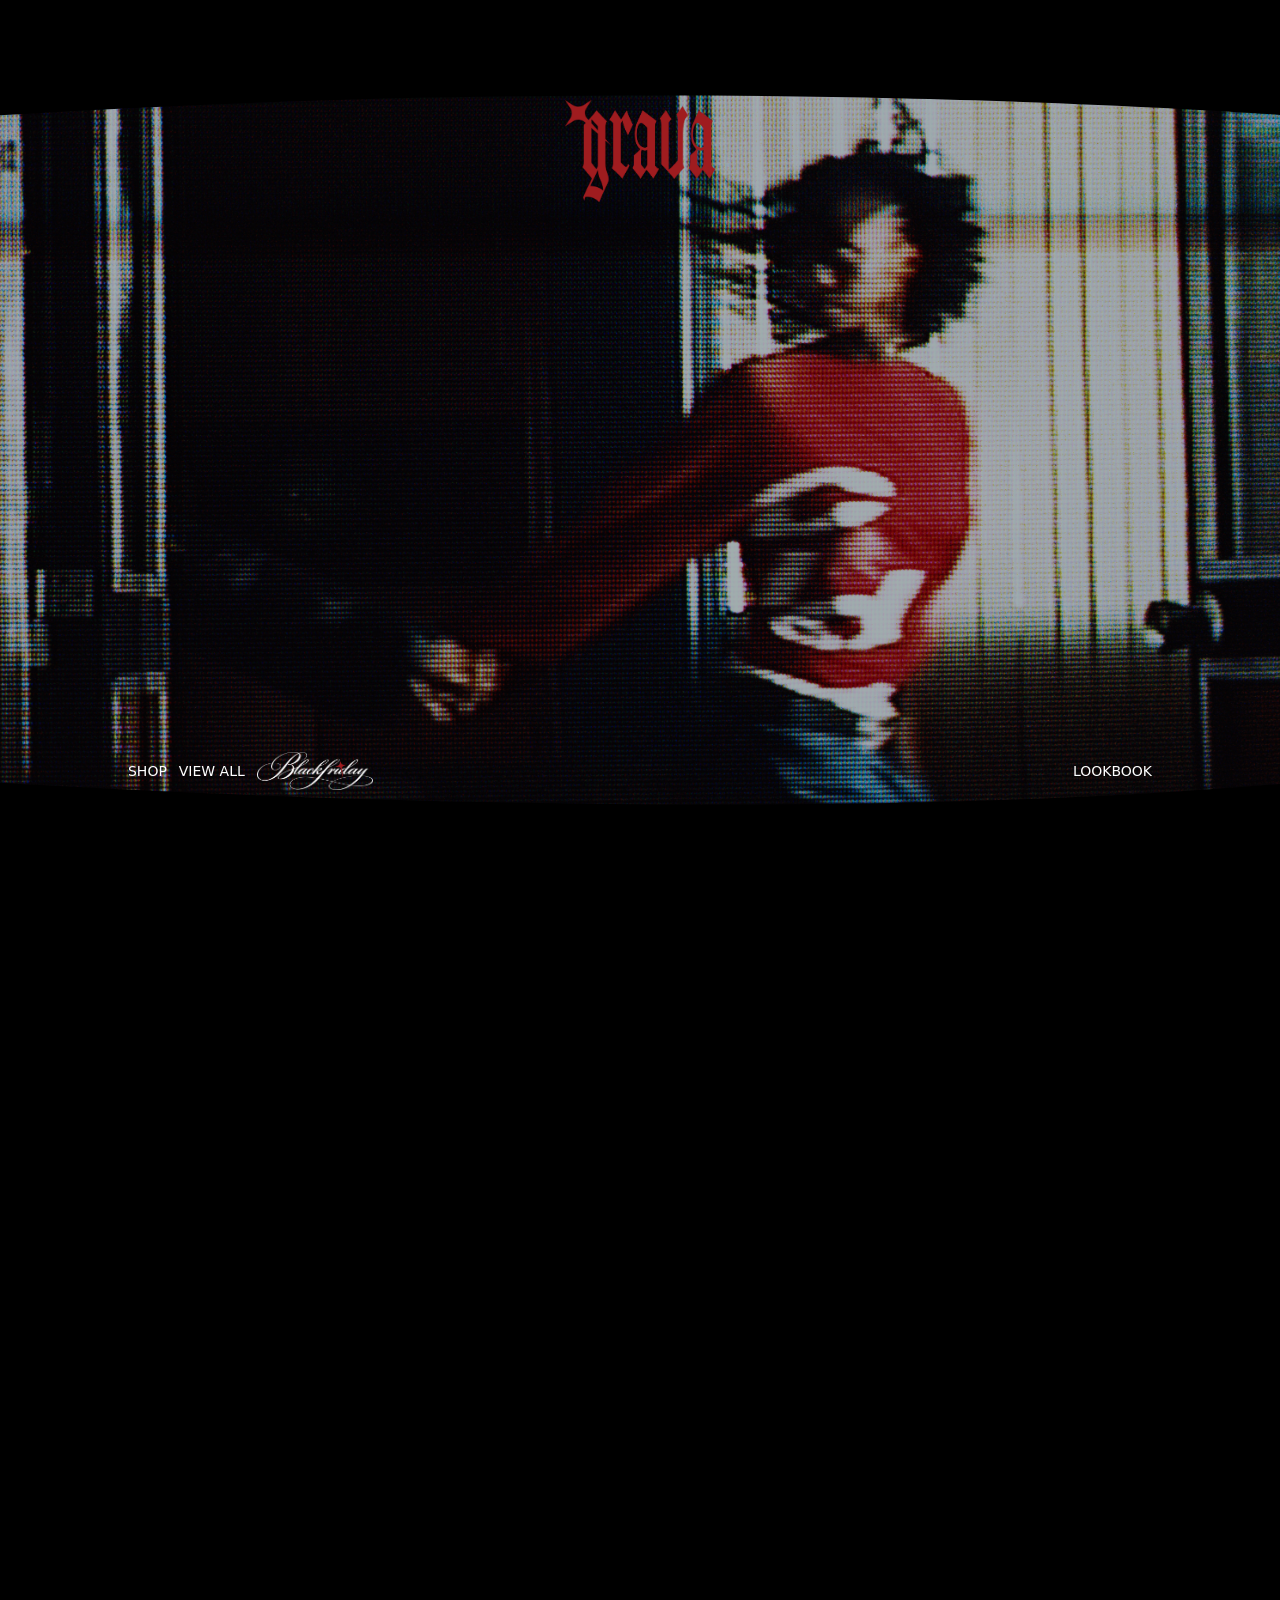
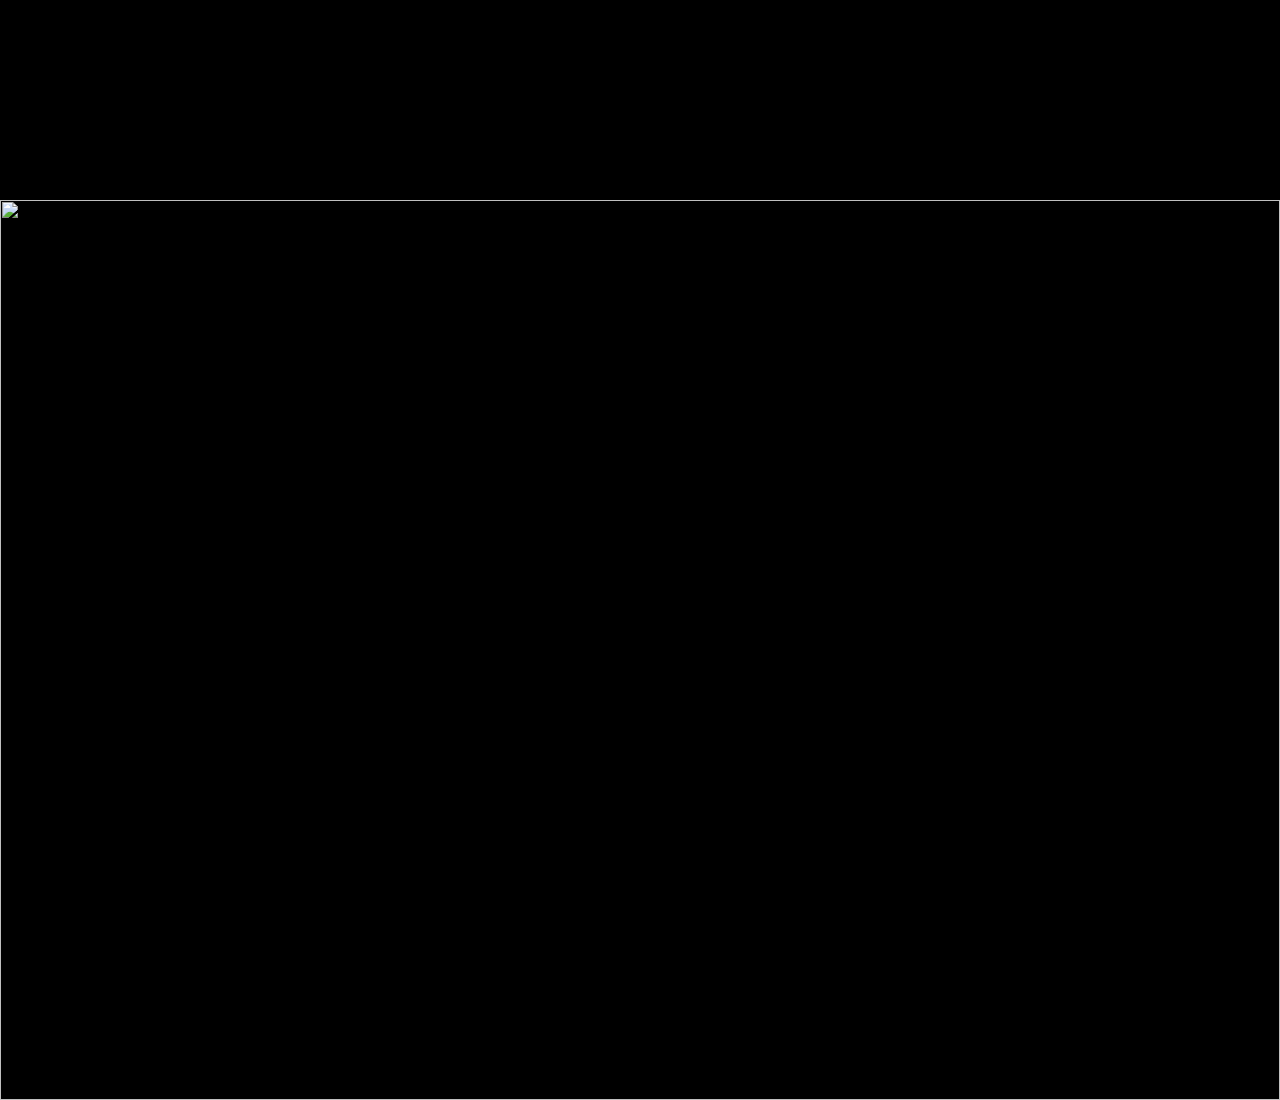
==== index.html @ 96968f03 "grava grava terminado" ====
<!DOCTYPE html>
<html lang="en">
<head>
    <meta charset="UTF-8">
    <meta name="viewport" content="width=device-width, initial-scale=1.0">
    <title>Gravaclothing</title>
    <link rel="stylesheet" href="css/styles.css">
</head>
<body>
    <!-- SVG FRAME FIJO -->
  <div id="svg-frame-layer">
    <img src="media/Recurso 2-11.svg" id="svg-frame">
  </div>
  <canvas id="output"></canvas>
  <canvas id="finalCanvas"></canvas>
  <canvas id="distortCanvas"></canvas>
  <!-- CRT 80s (final output) -->
  <canvas id="crt80s"></canvas>
  <!-- HIDDEN CANVAS TO ASSEMBLE CAROUSEL TEXTURE -->
  <canvas id="carousel-buffer"></canvas>

  <div class="noise-layer" aria-hidden="true"></div>
  <div class="text-contrast-layer" aria-hidden="true"></div>

  <a class="top-logo" href="index.html" aria-label="Ir al inicio">
    <img src="media/Recurso 10-11.png" alt="">
  </a>

  <div class="menu-overlay" aria-label="Menú">
    <div class="menu-left">
      <a class="menu-link" href="shop.html">SHOP</a>
      <a class="menu-link" href="viewall.html">VIEW ALL</a>
      <img class="menu-thumb" src="media/Recurso 1-11.png" alt="" aria-hidden="true">
    </div>
    <a class="menu-link menu-lookbook" href="lookbook.html">LOOKBOOK</a>
  </div>

  <!-- CARRUSEL HTML (solo para scroll) -->
  <div id="carousel">
    <div class="slide"><img src="media/000014-2 1.jpg"></div>
    <div class="slide">
      <video id="carousel-video" src="media/carousel.mp4" muted autoplay loop playsinline preload="auto"></video>
    </div>
    <div class="slide"><img src="media/000019 1 1.jpg"></div>
  </div>
    <script src="script.js"></script>
</body>
</html>
---- css/styles.css ----
@font-face {
  font-family: "Amador Gothic C";
  src: url("../media/3539-font.ttf") format("truetype");
  font-weight: 400;
  font-style: normal;
  font-display: swap;
}

* {
  margin: 0;
  padding: 0;
}

html {
  margin: 0;
  padding: 0;
}

body {
  margin: 0;
  padding: 0;
  background: black;
  overflow: hidden;
  letter-spacing: -0.001em;
}

/* --- SVG FRAME UP --- */
#svg-frame-layer {
  position: fixed;
  z-index: 20;
  width: 100vw;
  height: 100vh;
  top: 0;
  left: 0;
  pointer-events: none;
}

#svg-frame {
  width: 100%;
  height: 100%;
  object-fit: cover;
}

/* --- CRT CANVAS --- */
#crt80s {
  position: fixed;
  top: 0; left: 0;
  width: 100vw !important;
  height: 100vh !important;
  z-index: 10;
  pointer-events: none;
}

/* Hidden buffer for WebGL texture */
#carousel-buffer {
  display: none;
}

.noise-layer {
  position: fixed;
  inset: 0;
  z-index: 30;
  pointer-events: none;
  background-image: url("data:image/svg+xml,%3Csvg xmlns='http://www.w3.org/2000/svg' width='220' height='220'%3E%3Cfilter id='n'%3E%3CfeTurbulence type='fractalNoise' baseFrequency='.85' numOctaves='3' stitchTiles='stitch'/%3E%3CfeColorMatrix type='saturate' values='0'/%3E%3C/filter%3E%3Crect width='220' height='220' filter='url(%23n)' opacity='.55'/%3E%3C/svg%3E");
  background-size: 220px 220px;
  opacity: 0.12;
  filter: blur(0.7px);
  mix-blend-mode: overlay;
}

.text-contrast-layer {
  position: fixed;
  inset: 0;
  z-index: 35;
  pointer-events: none;
  background: rgba(0, 0, 0, 0.32);
}

.top-logo {
  position: fixed;
  top: 100px;
  left: 50%;
  transform: translateX(-50%);
  z-index: 40;
  pointer-events: auto;
  cursor: pointer;
  text-decoration: none;
}

.top-logo img {
  height: clamp(54px, 8vw, 110px);
  width: auto;
  display: block;
}

/* --- CARRUSEL --- */
#carousel {
  position: absolute;
  top: 0;
  left: 0;
  width: 100vw;
  height: 300vh; /* 3 slides */
  z-index: 1;
}

.slide {
  width: 100vw;
  height: 100vh;
}

.slide img,
.slide video {
  width: 100%;
  height: 100%;
  object-fit: cover;
  display: block;
}

#distortCanvas {
  display: none;
}

.menu-overlay {
  position: fixed;
  left: 0;
  right: 0;
  bottom: 110px;
  z-index: 40;
  display: flex;
  align-items: center;
  justify-content: space-between;
  padding: 0 clamp(56px, 10vw, 220px);
  color: #ffffff;
  font-family: ui-sans-serif, system-ui, -apple-system, Segoe UI, Roboto, Helvetica, Arial;
  font-size: 14px;
  font-weight: 500;
  line-height: 1;
}

.menu-left {
  display: inline-flex;
  align-items: center;
  gap: 12px;
}

.menu-link {
  color: #ffffff;
  text-decoration: none;
}

.menu-link:hover {
  text-decoration: underline;
  text-underline-offset: 3px;
  color: #900e0e;
}

.menu-thumb {
  height: 38px;
  width: auto;
  display: block;
}

.page-shop {
  background: #ffffff;
}

.page-shop .menu-overlay,
.page-shop .menu-link {
  color: #000000;
}

.page-viewall {
  background: #ffffff;
  overflow-y: auto;
}

.page-viewall .menu-overlay,
.page-viewall .menu-link {
  color: #000000;
}

.page-lookbook {
  background: #ffffff;
}

.page-lookbook .menu-overlay,
.page-lookbook .menu-link {
  color: #000000;
}

.page-ppd {
  background: #ffffff;
  overflow: hidden;
}

.page-ppd .menu-overlay,
.page-ppd .menu-link {
  color: #000000;
}

.ppd-layout {
  min-height: 100vh;
  display: grid;
  place-items: center;
  padding: 0;
  background: #ffffff;
}

.ppd-container {
  width: min(980px, calc(100% - 64px));
  margin: 0 auto;
}

.ppd-panel {
  height: clamp(400px, 50vh, 600px);
  display: grid;
  grid-template-columns: 1.15fr 0.85fr;
  column-gap: 5px;
  align-items: start;
}

.ppd-gallery {
  height: 100%;
  overflow-y: auto;
  overflow-x: hidden;
  padding-right: 10px;
}

.ppd-grid {
  display: grid;
  grid-template-columns: repeat(2, 1fr);
  column-gap: 5px;
  row-gap: 5px;
}

.ppd-media {
  width: 100%;
  aspect-ratio: 4 / 5;
  overflow: hidden;
}

.ppd-media img {
  width: 100%;
  height: 100%;
  object-fit: cover;
  display: block;
}

.ppd-info {
  height: 100%;
  overflow-y: auto;
  overflow-x: hidden;
  padding-right: 10px;
  padding-left: 4px;
}

.ppd-title {
  font-family: "Amador Gothic C", ui-sans-serif, system-ui, -apple-system, Segoe UI, Roboto, Helvetica, Arial;
  font-size: clamp(20px, 2.1vw, 28px);
  font-weight: 500;
  text-transform: none;
  color: #9f1c23;
}

.ppd-price {
  margin-top: 6px;
  font-family: ui-sans-serif, system-ui, -apple-system, Segoe UI, Roboto, Helvetica, Arial;
  font-size: 13px;
  color: rgba(0, 0, 0, 0.45);
}

.ppd-description {
  margin-top: 14px;
  font-family: ui-sans-serif, system-ui, -apple-system, Segoe UI, Roboto, Helvetica, Arial;
  font-size: 12px;
  line-height: 1.45;
  color: rgba(0, 0, 0, 0.8);
}

.ppd-section {
  margin-top: 22px;
}

.ppd-section-title {
  font-family: ui-sans-serif, system-ui, -apple-system, Segoe UI, Roboto, Helvetica, Arial;
  font-size: 10px;
  color: rgba(0, 0, 0, 0.75);
  margin-bottom: 10px;
}

.ppd-sizes {
  display: flex;
  flex-wrap: wrap;
  gap: 8px;
}

.ppd-size {
  appearance: none;
  border: 1px solid rgba(0, 0, 0, 0.18);
  background: transparent;
  color: rgba(0, 0, 0, 0.9);
  padding: 8px 10px;
  font-family: ui-sans-serif, system-ui, -apple-system, Segoe UI, Roboto, Helvetica, Arial;
  font-size: 11px;
  text-transform: uppercase;
  cursor: pointer;
}

.ppd-size:hover {
  border-color: rgba(0, 0, 0, 0.45);
}

.ppd-size:focus-visible {
  outline: 1px solid rgba(0, 0, 0, 0.85);
  outline-offset: 2px;
}

.ppd-actions {
  margin-top: 18px;
  display: grid;
  gap: 8px;
}

.ppd-btn {
  width: 100%;
  height: 40px;
  border: 1px solid rgba(0, 0, 0, 0.18);
  background: transparent;
  color: rgba(0, 0, 0, 0.9);
  font-family: ui-sans-serif, system-ui, -apple-system, Segoe UI, Roboto, Helvetica, Arial;
  font-size: 11px;
  text-transform: uppercase;
  cursor: pointer;
}

.ppd-btn-outline:hover {
  border-color: rgba(0, 0, 0, 0.45);
}

.ppd-btn-solid {
  background: rgba(0, 0, 0, 0.92);
  color: #ffffff;
  border-color: rgba(0, 0, 0, 0.92);
}

.ppd-btn-solid:hover {
  background: rgba(0, 0, 0, 1);
  border-color: rgba(0, 0, 0, 1);
}

.ppd-accordion {
  margin-top: 16px;
  border-top: 1px solid rgba(0, 0, 0, 0.12);
  padding-top: 12px;
}

.ppd-accordion summary {
  list-style: none;
  font-family: ui-sans-serif, system-ui, -apple-system, Segoe UI, Roboto, Helvetica, Arial;
  font-size: 11px;
  color: rgba(0, 0, 0, 0.85);
  text-transform: uppercase;
  cursor: pointer;
  display: flex;
  align-items: center;
  justify-content: space-between;
}

.ppd-accordion summary::-webkit-details-marker {
  display: none;
}

.ppd-accordion summary::after {
  content: "+";
  color: rgba(0, 0, 0, 0.6);
}

.ppd-accordion[open] summary::after {
  content: "–";
}

.ppd-accordion-body {
  margin-top: 10px;
  font-family: ui-sans-serif, system-ui, -apple-system, Segoe UI, Roboto, Helvetica, Arial;
  font-size: 12px;
  color: rgba(0, 0, 0, 0.75);
  display: grid;
  gap: 6px;
}

@media (max-width: 900px) {
  .ppd-panel {
    grid-template-columns: 1fr;
    grid-template-rows: 1fr 1fr;
    row-gap: 15px;
    height: min(clamp(560px, 70vh, 820px), calc(100vh - 40px));
  }

  .ppd-gallery,
  .ppd-info {
    padding-right: 0;
  }
}

.lookbook-layout {
  min-height: 100vh;
  display: grid;
  place-items: center;
  padding: 0;
  background: #ffffff;
}

.lookbook-container {
  width: min(980px, calc(100% - 64px));
  margin: 0 auto;
}

.lookbook-panel {
  height: clamp(320px, 52vh, 520px);
  display: grid;
  grid-template-columns: auto 1fr;
  column-gap: 5px;
  align-items: start;
}

.lookbook-selected {
  height: 100%;
  aspect-ratio: 4 / 5;
  overflow: hidden;
}

.lookbook-selected-img {
  width: 100%;
  height: 100%;
  object-fit: cover;
  display: block;
}

.lookbook-thumbs {
  height: 100%;
  overflow-y: auto;
  overflow-x: hidden;
  padding-right: 10px;
}

.lookbook-grid {
  display: grid;
  grid-template-columns: repeat(4, 1fr);
  column-gap: 5px;
  row-gap: 5px;
}

.lookbook-thumb {
  appearance: none;
  border: 0;
  padding: 0;
  margin: 0;
  background: transparent;
  cursor: pointer;
  display: block;
  width: 100%;
  aspect-ratio: 4 / 5;
  overflow: hidden;
}

.lookbook-thumb img {
  width: 100%;
  height: 100%;
  object-fit: cover;
  display: block;
}

.lookbook-thumb.is-active {
  outline: 1px solid rgba(0, 0, 0, 0.75);
  outline-offset: -1px;
}

.lookbook-thumb:focus-visible {
  outline: 1px solid rgba(0, 0, 0, 0.9);
  outline-offset: -1px;
}

@media (max-width: 900px) {
  .lookbook-panel {
    grid-template-columns: 1fr;
    grid-template-rows: auto 1fr;
    row-gap: 15px;
    height: min(clamp(520px, 70vh, 760px), calc(100vh - 40px));
  }

  .lookbook-selected {
    width: 100%;
    height: auto;
  }

  .lookbook-thumbs {
    height: 100%;
  }
}

.viewall-layout {
  min-height: 100vh;
  background: #ffffff;
  padding-top: 240px;
  padding-bottom: 220px;
}

.viewall-container {
  width: min(980px, calc(100% - 64px));
  margin: 0 auto;
}

.viewall-hero {
  width: 100%;
  height: clamp(240px, 28vw, 390px);
  overflow: hidden;
}

.viewall-hero-img {
  width: 100%;
  height: 100%;
  object-fit: cover;
  display: block;
}

.viewall-grid {
  margin-top: 5px;
  display: grid;
  grid-template-columns: repeat(4, 1fr);
  column-gap: 5px;
  row-gap: 15px;
}

.product-card {
  color: inherit;
  text-decoration: none;
  cursor: pointer;
}

.product-media {
  width: 100%;
  aspect-ratio: 4 / 5;
  position: relative;
  overflow: hidden;
}

.product-carousel-btn {
  appearance: none;
  border: 0;
  padding: 0;
  margin: 0;
  position: absolute;
  top: 50%;
  transform: translateY(-50%);
  width: 28px;
  height: 28px;
  border-radius: 999px;
  background: rgba(255, 255, 255, 0.75);
  color: rgba(0, 0, 0, 0.85);
  display: grid;
  place-items: center;
  font-size: 18px;
  line-height: 1;
  cursor: pointer;
  opacity: 0;
  transition: opacity 140ms ease;
}

.product-carousel-btn.is-prev {
  left: 6px;
}

.product-carousel-btn.is-next {
  right: 6px;
}

.product-card:hover .product-carousel-btn,
.product-card:focus-within .product-carousel-btn {
  opacity: 1;
}

.product-carousel-btn:focus-visible {
  outline: 1px solid rgba(0, 0, 0, 0.85);
  outline-offset: 2px;
}

.product-media img {
  width: 100%;
  height: 100%;
  object-fit: cover;
  display: block;
}

.size-bar {
  position: absolute;
  left: 0;
  right: 0;
  bottom: 0;
  height: 34px;
  display: flex;
  align-items: center;
  justify-content: center;
  gap: 18px;
  background: rgba(255, 255, 255, 0.92);
  color: rgba(0, 0, 0, 0.9);
  font-family: ui-sans-serif, system-ui, -apple-system, Segoe UI, Roboto, Helvetica, Arial;
  font-size: 11px;
  opacity: 0;
  transform: translateY(6px);
  transition: opacity 140ms ease, transform 140ms ease;
}

.product-card:hover .size-bar,
.product-card:focus-within .size-bar {
  opacity: 1;
  transform: translateY(0);
}

.product-meta {
  margin-top: 6px;
  display: flex;
  flex-direction: column;
  align-items: flex-start;
  gap: 4px;
  font-family: ui-sans-serif, system-ui, -apple-system, Segoe UI, Roboto, Helvetica, Arial;
  font-size: 12px;
  color: rgba(0, 0, 0, 0.85);
}

.product-name {
  text-transform: uppercase;
}

.product-price {
  font-variant-numeric: tabular-nums;
  color: rgba(0, 0, 0, 0.45);
}

.shop-your-look {
  margin-top: 80px;
}

.shop-your-look-title {
  font-family: ui-sans-serif, system-ui, -apple-system, Segoe UI, Roboto, Helvetica, Arial;
  font-size: 10px;
  color: rgba(0, 0, 0, 0.75);
  margin-bottom: 12px;
}

.look-row {
  display: grid;
  grid-auto-flow: column;
  grid-auto-columns: clamp(160px, 20vw, 230px);
  gap: 5px;
  overflow-x: auto;
  padding-bottom: 10px;
  scroll-snap-type: x mandatory;
  -webkit-overflow-scrolling: touch;
}

.look-item {
  display: block;
  width: 100%;
  aspect-ratio: 4 / 5;
  overflow: hidden;
  text-decoration: none;
  scroll-snap-align: start;
}

.look-item img {
  width: 100%;
  height: 100%;
  object-fit: cover;
  display: block;
}

@media (max-width: 900px) {
  .viewall-grid {
    grid-template-columns: repeat(2, 1fr);
  }
}

@media (max-width: 520px) {
  .viewall-container {
    width: calc(100% - 40px);
  }

  .viewall-grid {
    grid-template-columns: 1fr;
  }
}

.shop-layout {
  min-height: 100vh;
  display: grid;
  place-items: center;
  padding: 0;
  background: #ffffff;
}

.shop-stripes {
  width: 40vw;
  height: clamp(320px, 52vh, 520px);
  display: flex;
  gap: 0;
  text-decoration: none;
}

@media (max-width: 900px) {
  .shop-stripes {
    width: 70vw;
  }
}

@media (max-width: 520px) {
  .shop-stripes {
    width: calc(100vw - 40px);
    height: 52vh;
  }
}

.stripe {
  flex: 1 1 0;
  overflow: hidden;
}

.stripe-split {
  display: flex;
  flex-direction: column;
}

.stripe-img {
  width: 100%;
  height: 100%;
  display: block;
  object-fit: cover;
}

.stripe-split .stripe-img {
  height: 50%;
}

.fx-1 { filter: saturate(0.85) contrast(1.1); }
.fx-2 { filter: saturate(0.7) contrast(1.25) brightness(0.95); }
.fx-3 { filter: grayscale(0.2) contrast(1.15) brightness(0.98); }
.fx-4 { filter: hue-rotate(12deg) saturate(0.8) contrast(1.2); }
.fx-5 { filter: hue-rotate(-18deg) saturate(0.85) contrast(1.15); }
.fx-6 { filter: saturate(0.65) contrast(1.35) brightness(0.92); }
.fx-7 { filter: grayscale(0.35) contrast(1.22); }
.fx-8 { filter: hue-rotate(32deg) saturate(0.75) contrast(1.18); }
.fx-9 { filter: hue-rotate(-36deg) saturate(0.75) contrast(1.18); }
.fx-10 { filter: saturate(0.6) contrast(1.35) brightness(0.9); }
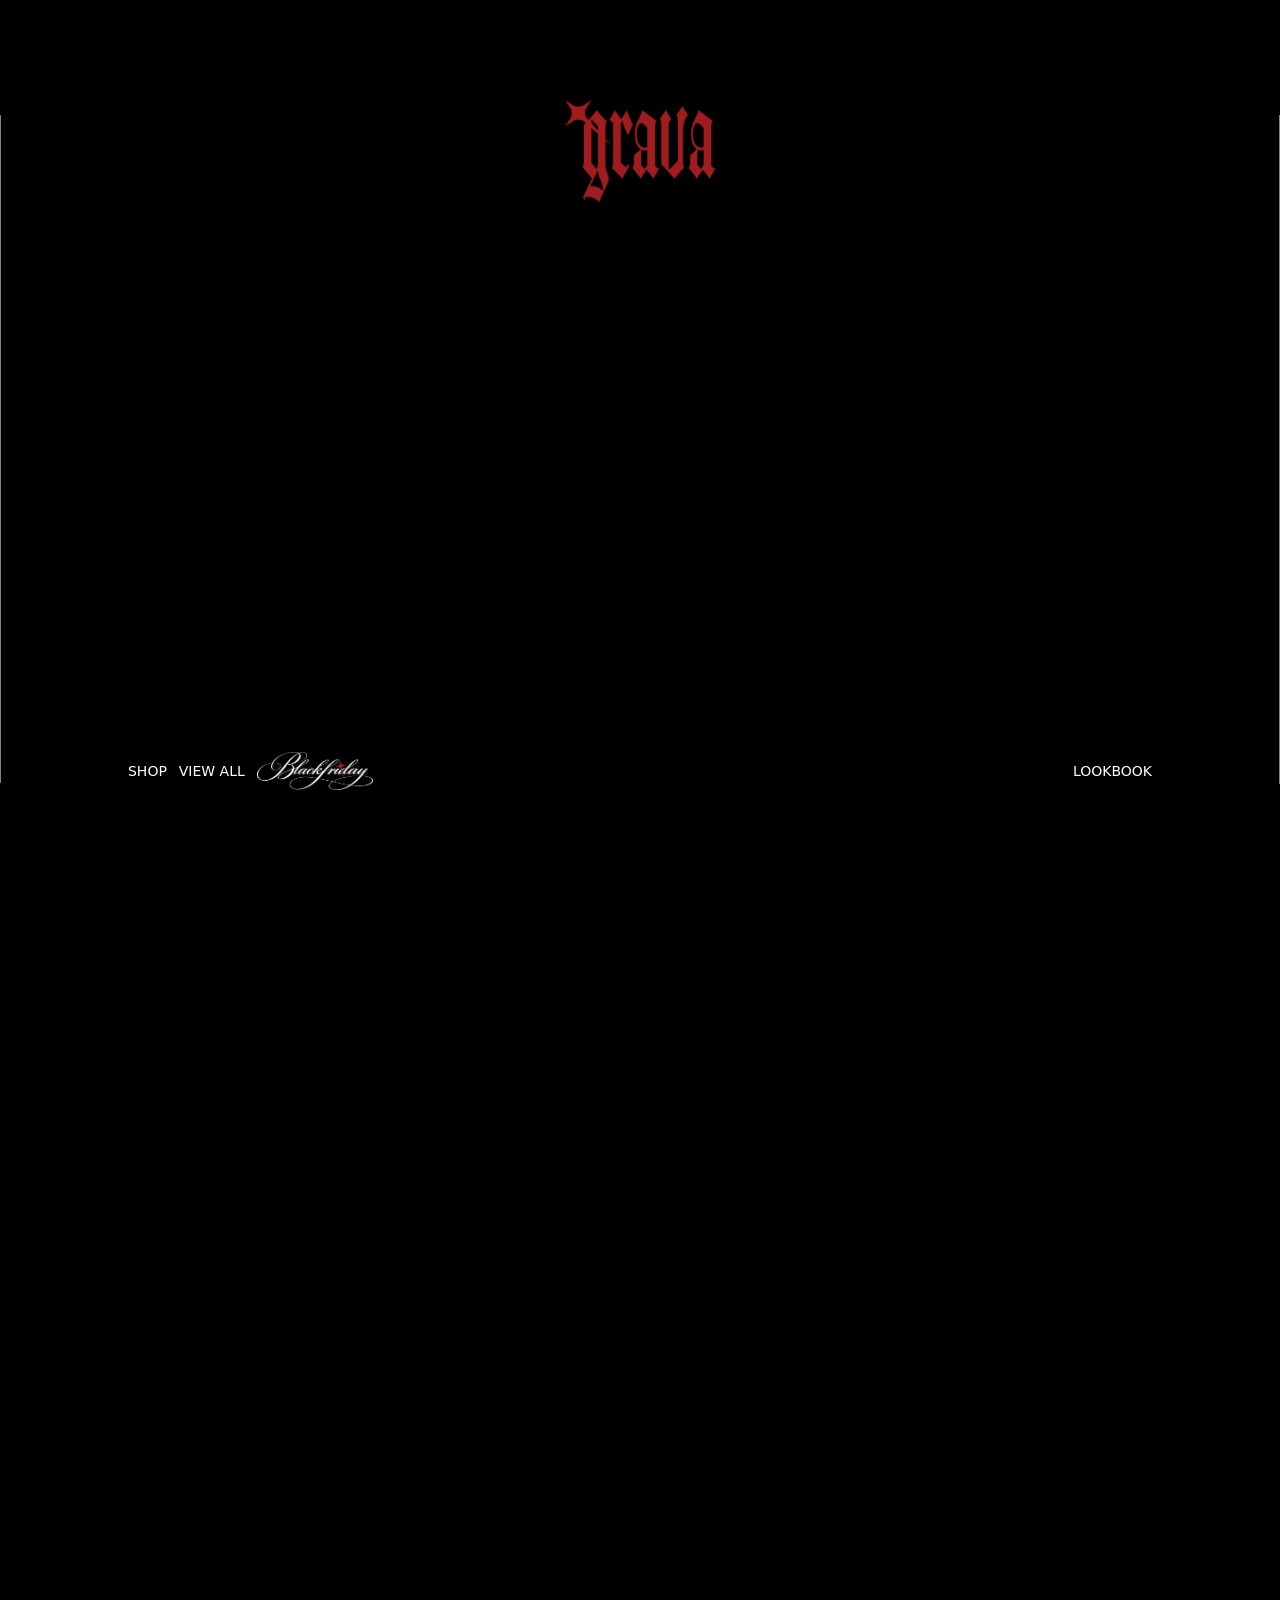
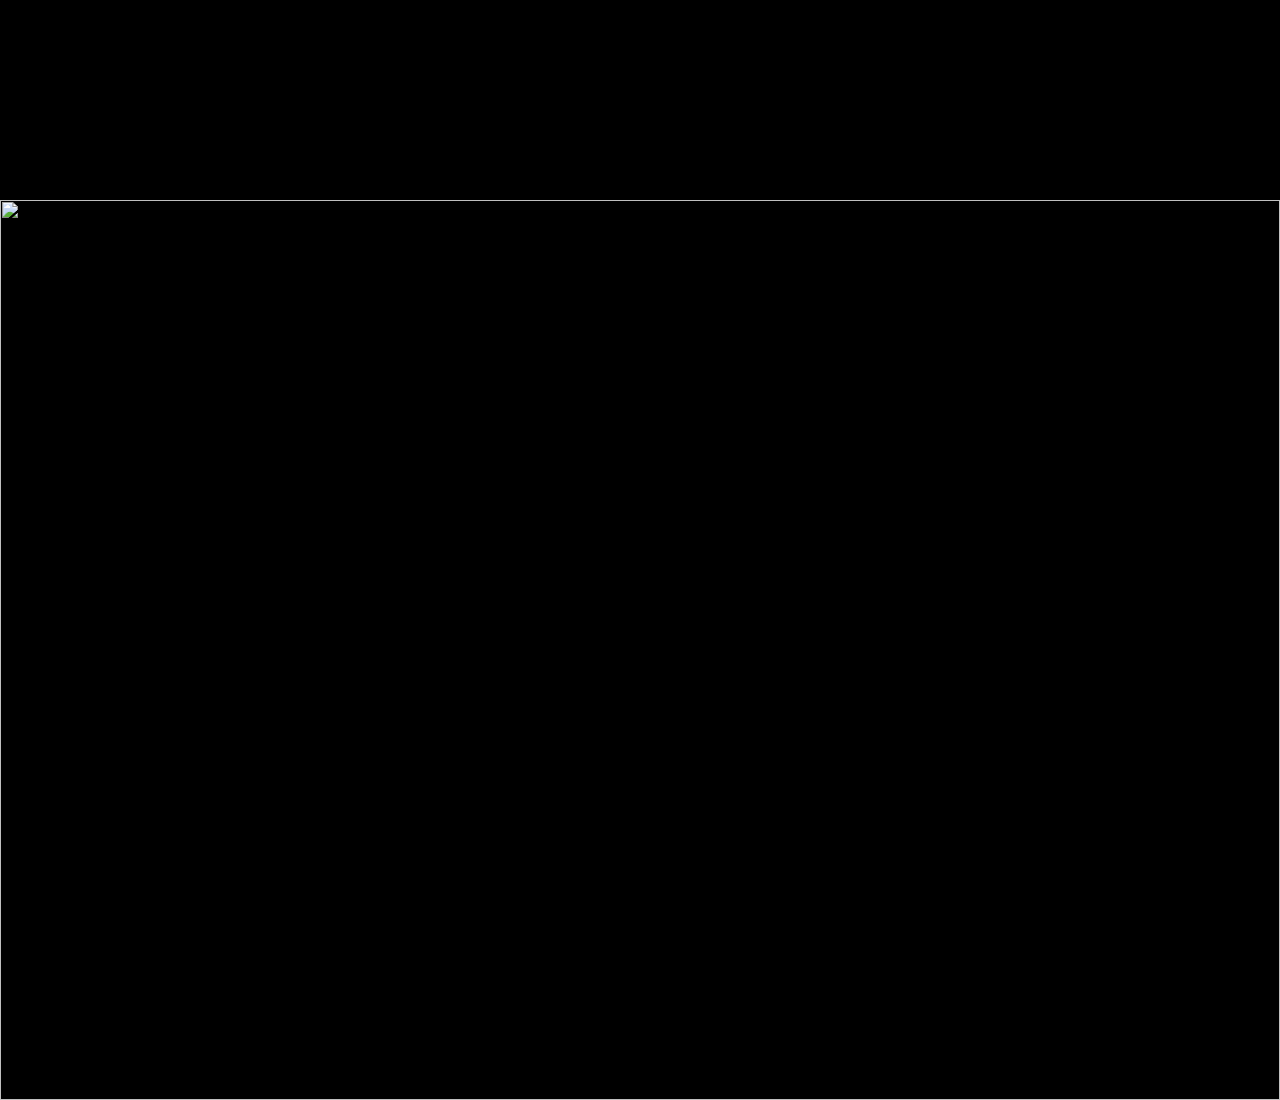
==== commit bc84535d: "fotos banner" ====
--- a/index.html
+++ b/index.html
@@ -37,11 +37,11 @@
 
   <!-- CARRUSEL HTML (solo para scroll) -->
   <div id="carousel">
-    <div class="slide"><img src="media/000014-2 1.jpg"></div>
+    <div class="slide"><img src="media/11.png"></div>
     <div class="slide">
       <video id="carousel-video" src="media/carousel.mp4" muted autoplay loop playsinline preload="auto"></video>
     </div>
-    <div class="slide"><img src="media/000019 1 1.jpg"></div>
+    <div class="slide"><img src="media/22.png"></div>
   </div>
     <script src="script.js"></script>
 </body>
